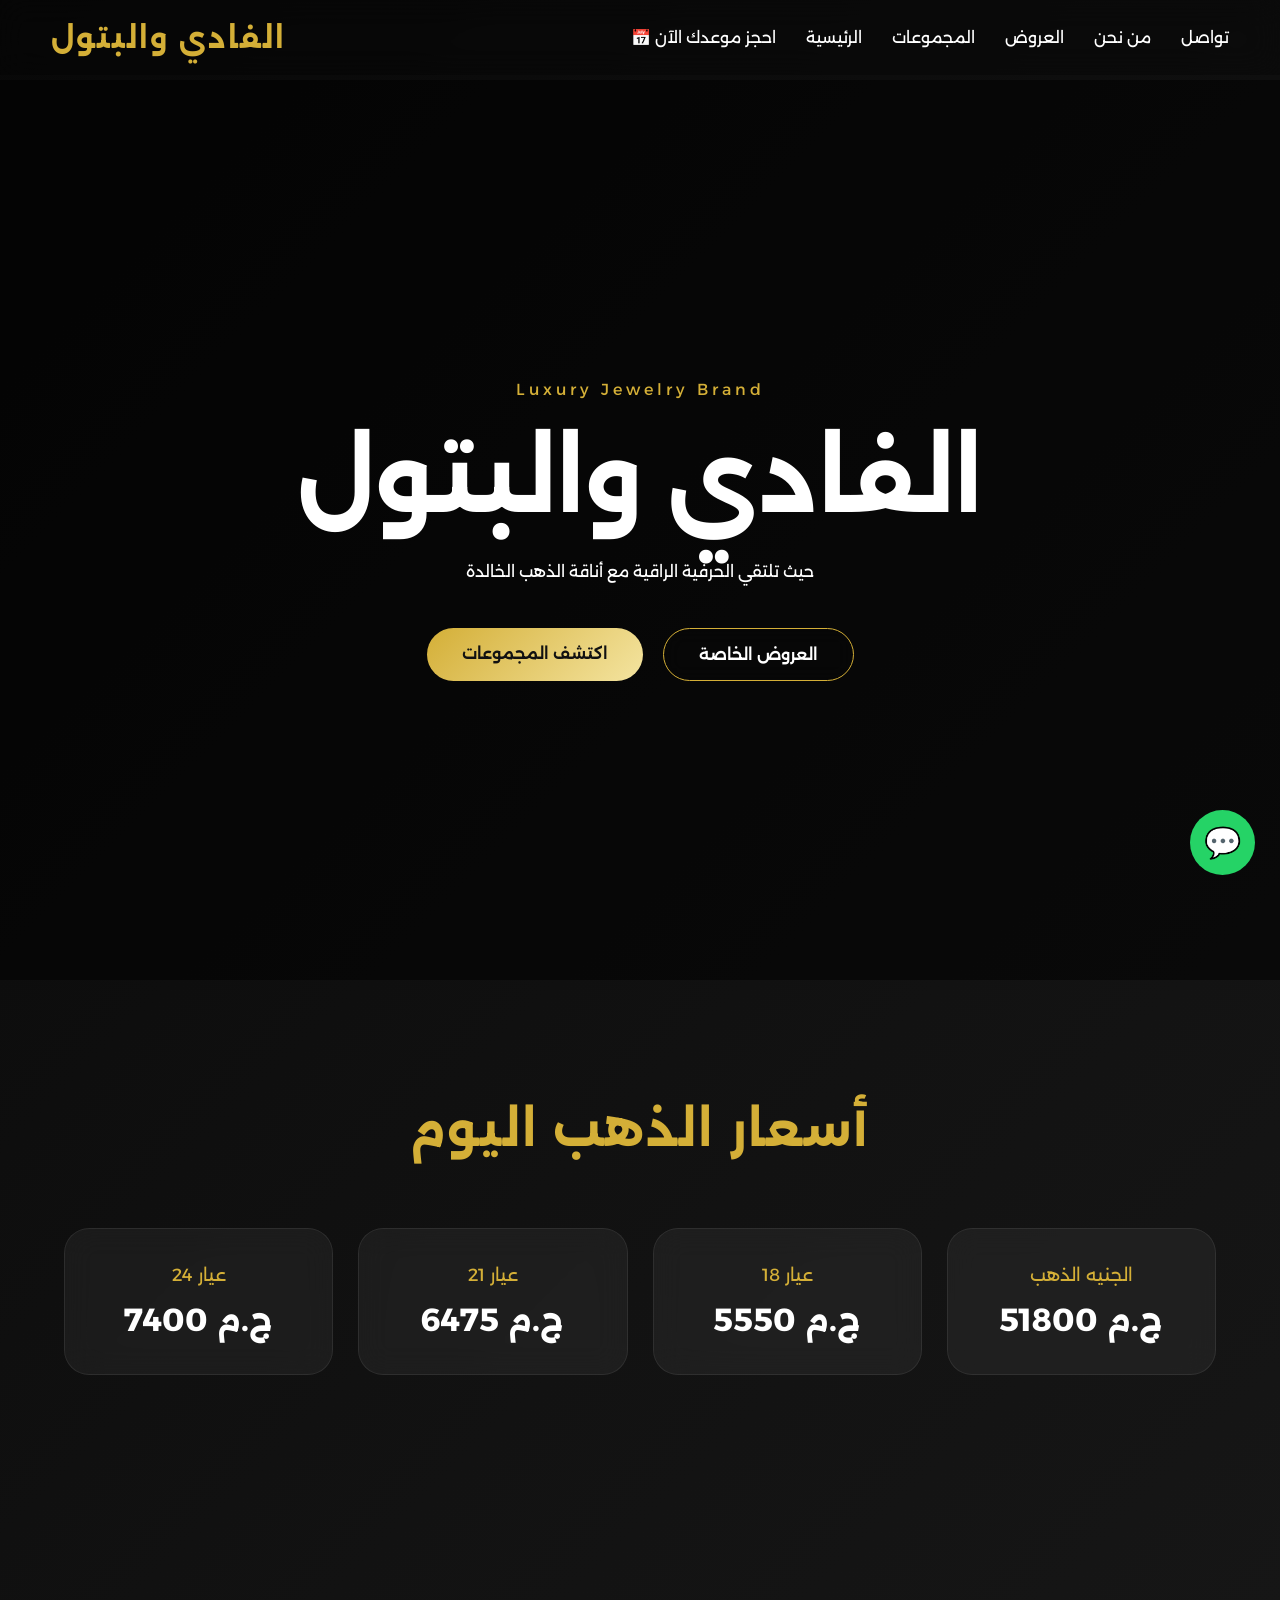
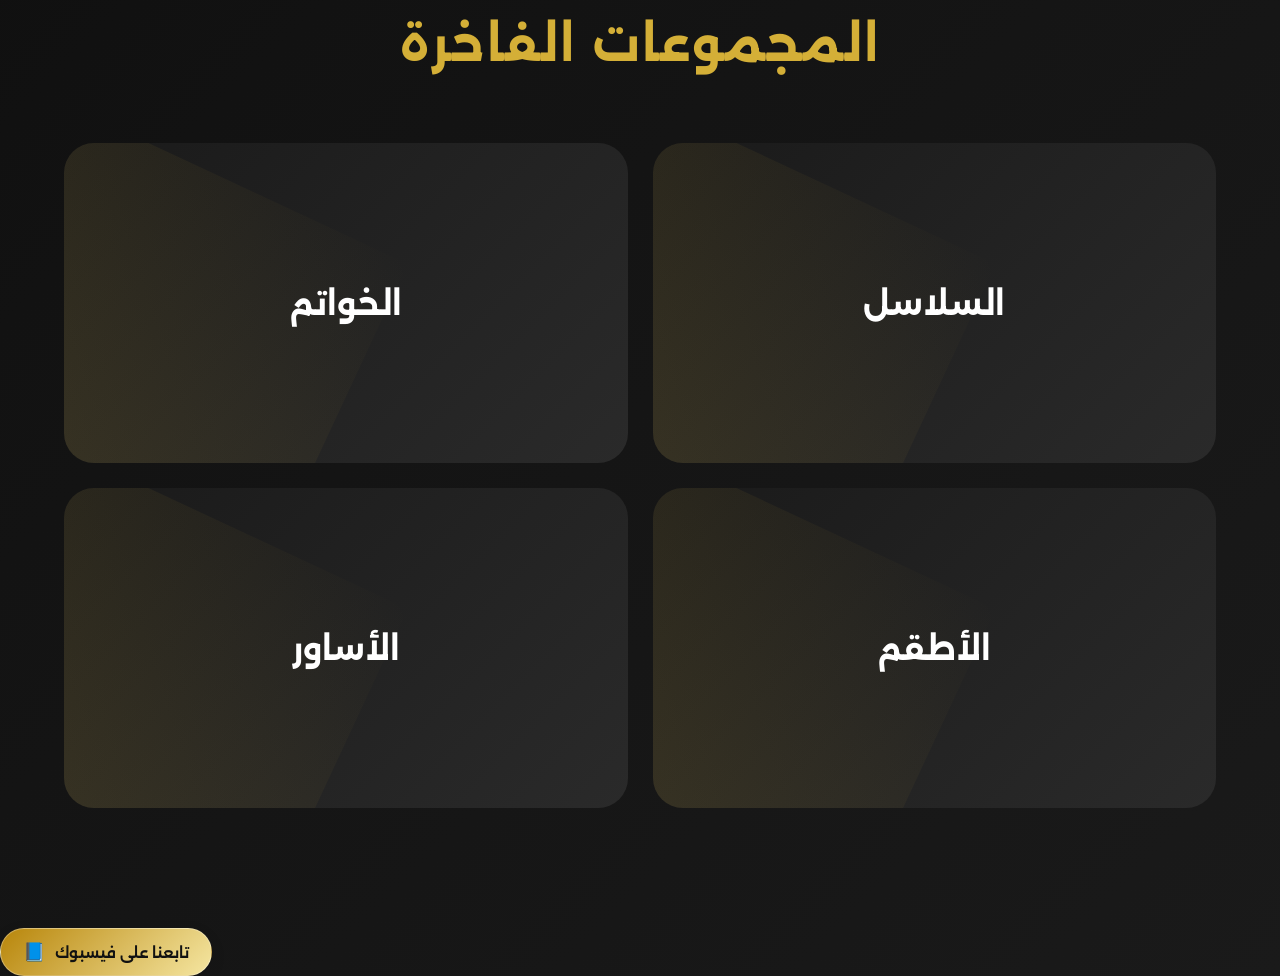
==== index.html @ 22a6d724 "Add files via upload" ====
<!DOCTYPE html>
<html>
    <head>
        <meta charset="UTF-8">
        <meta name="viewport" content="width=device-width, initial-scale=1.0">
        <link rel="stylesheet" href="css/style.css">
        <title>الفادى والبتول | مجوهرات ذهب</title>
    </head>
    <body>
        <header class="navbar">

    <div class="logo">
        الفادي والبتول
    </div>

    <nav>
        <a href="booking.html" class="book-btn">
          📅 احجز موعدك الآن
        </a>

        <a href="index.html">الرئيسية</a>

        <a href="products.html">المجموعات</a>

        <a href="offers.html">العروض</a>

        <a href="about.html">من نحن</a>

        <a href="contact.html">تواصل</a>
        

    </nav>

        </header>
        <section class="hero">

    <video autoplay muted loop playsinline>

        <source
        src="assets/videos/hero-video.mp4"
        type="video/mp4">

    </video>

    <div class="overlay"></div>

    <div class="hero-content">

        <span>Luxury Jewelry Brand</span>

        <h1>
            الفادي والبتول
        </h1>

        <p>

            حيث تلتقي الحرفية الراقية
            مع أناقة الذهب الخالدة

        </p>

        <div class="hero-buttons">

            <a href="products.html">
                اكتشف المجموعات
            </a>

            <a href="offers.html">
                العروض الخاصة
            </a>

        </div>

    </div>

        </section>

        <section class="gold-prices">

    <div class="container">

        <h2 class="section-title">
            أسعار الذهب اليوم
        </h2>

        <div class="price-grid">

            <div class="price-card">
                <span>عيار 24</span>
                <h3>7400 ج.م</h3>
            </div>

            <div class="price-card">
                <span>عيار 21</span>
                <h3>6475 ج.م</h3>
            </div>

            <div class="price-card">
                <span>عيار 18</span>
                <h3>5550 ج.م</h3>
            </div>

            <div class="price-card">
                <span>الجنيه الذهب</span>
                <h3>51800 ج.م</h3>
            </div>

        </div>

    </div>
  
     
        </section>

        <section class="collections">

    <div class="container">

        <h2 class="section-title">
            المجموعات الفاخرة
        </h2>

        <div class="collection-grid">

            <div class="collection-card">
                <h3>الخواتم</h3>
            </div>

            <div class="collection-card">
                <h3>السلاسل</h3>
            </div>

            <div class="collection-card">
                <h3>الأساور</h3>
            </div>

            <div class="collection-card">
                <h3>الأطقم</h3>
            </div>

        </div>

    </div>

        </section>
        <a href="https://web.facebook.com/groups/389142955463504"
        target="_blank"
        class="social-btn facebook-btn">

         <span class="icon">📘</span>
تابعنا على فيسبوك

</a>


        

        <a
href="https://wa.me/201224944936"
class="whatsapp-btn">

💬

        </a>
        
    </body>
</html>
---- css/style.css ----
/* =========================
   GOOGLE FONT
========================= */

@import url('https://fonts.googleapis.com/css2?family=Alexandria:wght@300;400;500;600;700&display=swap');

:root{

    --gold:#D4AF37;
    --gold-light:#F4E4A0;

    --dark:#080808;
    --dark-2:#121212;
    --dark-3:#1A1A1A;

    --white:#ffffff;

    --transition:.4s ease;
}

/* =========================
   RESET
========================= */

.social-btn{
    display:inline-flex;
    align-items:center;
    gap:10px;

    padding:12px 22px;
    border-radius:40px;

    text-decoration:none;
    font-weight:600;
    font-size:15px;

    transition:0.3s;

    box-shadow:0 5px 15px rgba(0,0,0,0.1);
}

/* زر فيسبوك */
.facebook-btn{
    background:linear-gradient(135deg,#b8860b,#f5e6a1);
    color:#111;
    border:1px solid rgba(255,255,255,0.3);
}


/* أيقونة */
.social-btn .icon{
    font-size:18px;
}

/* hover */
.social-btn:hover{
    transform:translateY(-3px);
    box-shadow:0 10px 25px rgba(212,175,55,0.4);
}
*{
    margin:0;
    padding:0;
    box-sizing:border-box;
}

html{
    scroll-behavior:smooth;
}

body{

    font-family:'Alexandria',sans-serif;
    margin: 0;
    padding: 0;
    padding-top: 80px;

    background:
    linear-gradient(
    135deg,
    var(--dark),
    var(--dark-2),
    var(--dark-3));

    color:white;

    overflow-x:hidden;

}
@media (max-width: 768px){
    .navbar{
        flex-wrap: wrap;
    }
}

/* =========================
   CONTAINER
========================= */

.container{
    width:90%;
    max-width:1400px;
    margin:auto;
}

/* =========================
   SECTION
========================= */

section{
    padding:120px 0;
}

/* =========================
   TITLE
========================= */

.section-title{

    font-size:3rem;
    text-align:center;

    color:var(--gold);

    margin-bottom:70px;

    letter-spacing:2px;
}

.navbar{
    position:fixed;
    top:0;
    left:0;

    width:100%;
    box-sizing:border-box;

    display:flex;
    justify-content:space-between;
    align-items:center;

    padding:20px 4%;

    z-index:1000;

    backdrop-filter:blur(15px);
    background:rgba(0,0,0,.25);
}


.logo{

    color:var(--gold);

    font-size:1.8rem;

    font-weight:700;

    letter-spacing:2px;
}

nav{

    display:flex;
    gap:30px;
}

nav a{

    color:white;

    text-decoration:none;

    transition:var(--transition);
}

nav a:hover{

    color:var(--gold);
}

.hero{

    height:100vh;

    position:relative;

    overflow:hidden;
}

.hero video{

    position:absolute;

    width:100%;
    height:100%;

    object-fit:cover;
}

.overlay{

    position:absolute;

    inset:0;

    background:
    rgba(0,0,0,.55);
}

.hero-content{

    position:relative;

    z-index:5;

    height:100%;

    display:flex;

    flex-direction:column;

    justify-content:center;

    align-items:center;

    text-align:center;
}

.hero-content span{

    color:var(--gold);

    letter-spacing:4px;

    margin-bottom:20px;
}

.hero-content h1{

    font-size:6rem;

    margin-bottom:20px;
}

.hero-content p{

    max-width:700px;

    line-height:2;
}

.hero-buttons{
    display:flex;
    gap:20px;
    margin-top:40px;
    flex-wrap:wrap;
    justify-content:center;
}

.hero-buttons a{
    text-decoration:none;
    padding:16px 35px;
    border-radius:50px;
    font-size:1rem;
    font-weight:600;
    transition:0.4s ease;
    position:relative;
    overflow:hidden;
}

/* الزر الأساسي */
.hero-buttons a:first-child{
    background:linear-gradient(
        135deg,
        #D4AF37,
        #F4E4A0
    );

    color:#111;
}

/* الزر الثانوي */
.hero-buttons a:last-child{
    border:1px solid #D4AF37;
    color:#fff;
    backdrop-filter:blur(10px);
}

/* Hover */
.hero-buttons a:hover{
    transform:translateY(-4px);
}

/* لمعان ذهبي */
.hero-buttons a::before{
    content:"";

    position:absolute;

    top:0;
    left:-120%;

    width:100%;
    height:100%;

    background:
    linear-gradient(
        90deg,
        transparent,
        rgba(255,255,255,.4),
        transparent
    );

    transition:.8s;
}

.hero-buttons a:hover::before{
    left:120%;
}

/* Hover خاص بالزر الأول */
.hero-buttons a:first-child:hover{
    box-shadow:
    0 0 20px rgba(212,175,55,.5),
    0 0 40px rgba(212,175,55,.3);
}

/* Hover خاص بالزر الثاني */
.hero-buttons a:last-child:hover{
    background:#D4AF37;
    color:#111;
}

.gold-prices{
    padding:120px 0;
}

.price-grid{
    display:grid;
    grid-template-columns:repeat(auto-fit,minmax(250px,1fr));
    gap:25px;
}

.price-card{

    padding:35px;

    border-radius:25px;

    backdrop-filter:blur(15px);

    background:
    rgba(255,255,255,.05);

    border:
    1px solid rgba(255,255,255,.08);

    text-align:center;

    transition:.4s;
}

.price-card:hover{

    transform:translateY(-10px);

    border-color:#D4AF37;
}

.price-card span{

    color:#D4AF37;

    font-size:1.1rem;
}

.price-card h3{

    margin-top:15px;

    font-size:2rem;
}

.collection-grid{

    display:grid;

    grid-template-columns:
    repeat(2,1fr);

    gap:25px;
}

.collection-card{

    height:320px;

    border-radius:30px;

    display:flex;

    justify-content:center;

    align-items:center;

    position:relative;

    overflow:hidden;

    cursor:pointer;

    background:
    linear-gradient(
    135deg,
    #1a1a1a,
    #2a2a2a);
}

.collection-card h3{

    font-size:2rem;

    color:#fff;

    z-index:2;
}

.collection-card::before{

    content:"";

    position:absolute;

    width:150%;

    height:150%;

    background:
    linear-gradient(
    45deg,
    transparent,
    rgba(212,175,55,.15),
    transparent);

    transform:rotate(25deg);

    left:-100%;

    transition:1s;
}

.collection-card:hover::before{

    left:100%;
}

.products-grid{

    display:grid;

    grid-template-columns:
    repeat(auto-fit,minmax(300px,1fr));

    gap:30px;
}

.product-card{

    overflow:hidden;

    border-radius:25px;

    background:#121212;

    transition:.4s;
}

.product-card img{

    width:100%;

    height:350px;

    object-fit:cover;
}

.product-card:hover{

    transform:translateY(-10px);
}

.product-info{

    padding:25px;
}

.product-info h3{

    color:#D4AF37;
}

.product-info a{

    display:inline-block;

    margin-top:15px;

    text-decoration:none;

    color:#fff;
}

.whatsapp-btn{

    position:fixed;

    right:25px;

    bottom:25px;

    width:65px;

    height:65px;

    border-radius:50%;

    display:flex;

    justify-content:center;

    align-items:center;

    background:#25D366;

    font-size:30px;

    text-decoration:none;

    z-index:9999;
}

.products-hero{

    padding-top:180px;
    padding-bottom:80px;

    text-align:center;
}

.products-hero h1{

    font-size:4rem;

    color:#D4AF37;

    margin-bottom:20px;
}

.products-hero p{

    color:#ddd;

    font-size:1.1rem;
}

.products-toolbar{

    width:90%;
    max-width:1200px;

    margin:auto;

    display:flex;

    gap:20px;

    justify-content:center;

    flex-wrap:wrap;

    margin-bottom:80px;
}

.products-toolbar input,
.products-toolbar select{

    padding:15px 20px;

    border:none;

    border-radius:50px;

    background:#181818;

    color:white;

    min-width:250px;
}

.magazine-layout{

    width:100%;
    
    max-width:1400px;

    margin:auto;

    display:grid;

    grid-template-columns:
    repeat(12,1fr);

    gap:25px;
}

.luxury-card{
    width: 100%;

    position:relative;

    overflow:hidden;

    border-radius:30px;

    cursor:pointer;

    margin: 20px;
}

.large{
    grid-column:span 8;
    height:600px;
}

.medium{
    grid-column:span 4;
    height:600px;
}

.small{
    grid-column:span 6;
    height:450px;
}

.luxury-card img{

    width:100%;
    height:100%;

    object-fit:cover;

    transition:.8s;
}

.luxury-card:hover img{

    transform:scale(1.08);
}

.card-overlay{
    
    position:absolute;

    inset:0;

    background:
    linear-gradient(
    to top,
    rgba(0,0,0,.85),
    transparent);

    display:flex;

    flex-direction:column;

    justify-content:flex-end;

    padding:40px;
}

.card-overlay h3{

    color:#D4AF37;

    font-size:2rem;
}

.card-overlay p{

    margin:10px 0;
}

.product-page{
    padding:140px 5%;
}

.product-container{
    display:grid;
    grid-template-columns:1fr 1fr;
    gap:60px;
    align-items:center;
}
.product-gallery img{
    width:100%;
    border-radius:25px;
}

.thumbs{
    display:flex;
    gap:15px;
    margin-top:20px;
}

.thumbs img{
    width:80px;
    height:80px;
    object-fit:cover;
    border-radius:15px;
    cursor:pointer;
    opacity:0.7;
    transition:.3s;
}

.thumbs img:hover{
    opacity:1;
    transform:scale(1.1);
}

.product-info h1{
    font-size:2.8rem;
    color:#D4AF37;
}

.price{
    font-size:2rem;
    margin:20px 0;
    color:white;
}

.desc{
    line-height:1.8;
    color:#ccc;
}

.specs{
    list-style:none;
    margin:20px 0;
}

.specs li{
    padding:10px 0;
    border-bottom:1px solid rgba(255,255,255,0.1);
}
.whatsapp-buy{
    display:inline-block;
    margin-top:25px;
    padding:15px 35px;
    background:#25D366;
    color:white;
    text-decoration:none;
    border-radius:50px;
    font-weight:bold;
    transition:.4s;
}

.whatsapp-buy:hover{
    transform:translateY(-5px);
    box-shadow:0 10px 25px rgba(37,211,102,0.3);
}

.related{
    padding:100px 5%;
}

.related h2{
    text-align:center;
    color:#D4AF37;
    margin-bottom:50px;
}

.related-grid{
    display:grid;
    grid-template-columns:repeat(auto-fit,minmax(250px,1fr));
    gap:30px;
}

.related-card{
    background:#121212;
    padding:20px;
    border-radius:20px;
    text-align:center;
    transition:.4s;
}

.related-card:hover{
    transform:translateY(-10px);
}

.related-card img{
    width:100%;
    border-radius:15px;
    margin-bottom:15px;
}
.offer-hero{
    text-align:center;
    padding:160px 5% 80px;
}

.offer-hero h1{
    font-size:3.5rem;
    color:#D4AF37;
}

.timer{
    display:flex;
    justify-content:center;
    gap:20px;
    margin-top:30px;
    flex-wrap:wrap;
}

.timer div{
    background:rgba(255,255,255,0.05);
    padding:20px;
    border-radius:20px;
    min-width:100px;
    border:1px solid rgba(212,175,55,0.2);
}

.offers-grid{
    display:grid;
    grid-template-columns:repeat(auto-fit,minmax(280px,1fr));
    gap:30px;
    padding:60px 5%;
}

.offer-card{
    background:#121212;
    border-radius:25px;
    overflow:hidden;
    text-align:center;
    transition:.4s;
}

.offer-card:hover{
    transform:translateY(-10px);
}

.offer-card img{
    width:100%;
    height:300px;
    object-fit:cover;
}

.old{
    text-decoration:line-through;
    color:#999;
}

.new{
    color:#D4AF37;
    font-size:1.3rem;
}
.wishlist{
    padding:150px 5%;
    text-align:center;
}

.wishlist-grid{
    display:grid;
    grid-template-columns:repeat(auto-fit,minmax(250px,1fr));
    gap:30px;
    margin-top:50px;
}

.wish-card{
    background:#121212;
    padding:20px;
    border-radius:20px;
}
.wishlist-btn{
    position:absolute;
    top:15px;
    right:15px;

    width:45px;
    height:45px;

    border:none;
    border-radius:50%;

    background:rgba(0,0,0,0.5);
    color:white;

    font-size:20px;

    cursor:pointer;

    transition:0.3s;
}

.wishlist-btn:hover{
    background:#D4AF37;
    color:black;
    transform:scale(1.1);
}
.about-hero{
    padding:160px 5% 80px;
    text-align:center;
}

.about-hero h1{
    font-size:4rem;
    color:#D4AF37;
}

.timeline{
    width:80%;
    margin:auto;
    padding:60px 0;
}

.timeline-item{
    background:#121212;
    padding:30px;
    margin-bottom:20px;
    border-left:4px solid #D4AF37;
    transition:.3s;
}

.timeline-item:hover{
    transform:translateX(10px);
}

.contact{
    padding:150px 5%;
    text-align:center;
}



.contact-form button{
    padding:15px;
    background:#D4AF37;
    border:none;
    cursor:pointer;
}

.whatsapp{
    display:inline-block;
    margin-top:30px;
    padding:15px 30px;
    background:#25D366;
    color:white;
    text-decoration:none;
    border-radius:30px;
}
.compare{
    padding:150px 5%;
    text-align:center;
}

.compare-grid{
    display:flex;
    justify-content:center;
    align-items:center;
    gap:30px;
    flex-wrap:wrap;
}

.compare-card{
    background:#121212;
    padding:40px;
    border-radius:20px;
    width:250px;
}

.vs{
    font-size:2rem;
    color:#D4AF37;
}
/* نظام عرض المنتجات */
.magazine-layout{
    display: grid;
    grid-template-columns: repeat(auto-fit, minmax(220px, 1fr));
    gap: 20px;
    padding: 20px;
}

/* شكل الكارت */
.luxury-card{
    position: relative;
    border-radius: 18px;
    overflow: hidden;
    background: #111;
    aspect-ratio: 1 / 1; /* أهم سطر */
    box-shadow: 0 8px 20px rgba(0,0,0,0.15);
    transition: 0.3s;
}

/* الصورة نفسها */
.luxury-card img{
    width: 100%;
    height: 100%;
    object-fit: cover; /* أهم حاجة */
    transition: 0.4s;
}

/* hover */
.luxury-card:hover img{
    transform: scale(1.08);
}

/* النص فوق الصورة */
.card-overlay{
    position: absolute;
    bottom: 0;
    width: 100%;
    padding: 10px;
    background: linear-gradient(to top, rgba(0,0,0,0.8), transparent);
    color: #fff;
}
@media (max-width:768px){

    .navbar{
        flex-direction:column;
        padding:15px;
    }

    nav{
        flex-wrap:wrap;
        justify-content:center;
        gap:12px;
        margin-top:10px;
    }

    nav a{
        font-size:14px;
    }

}
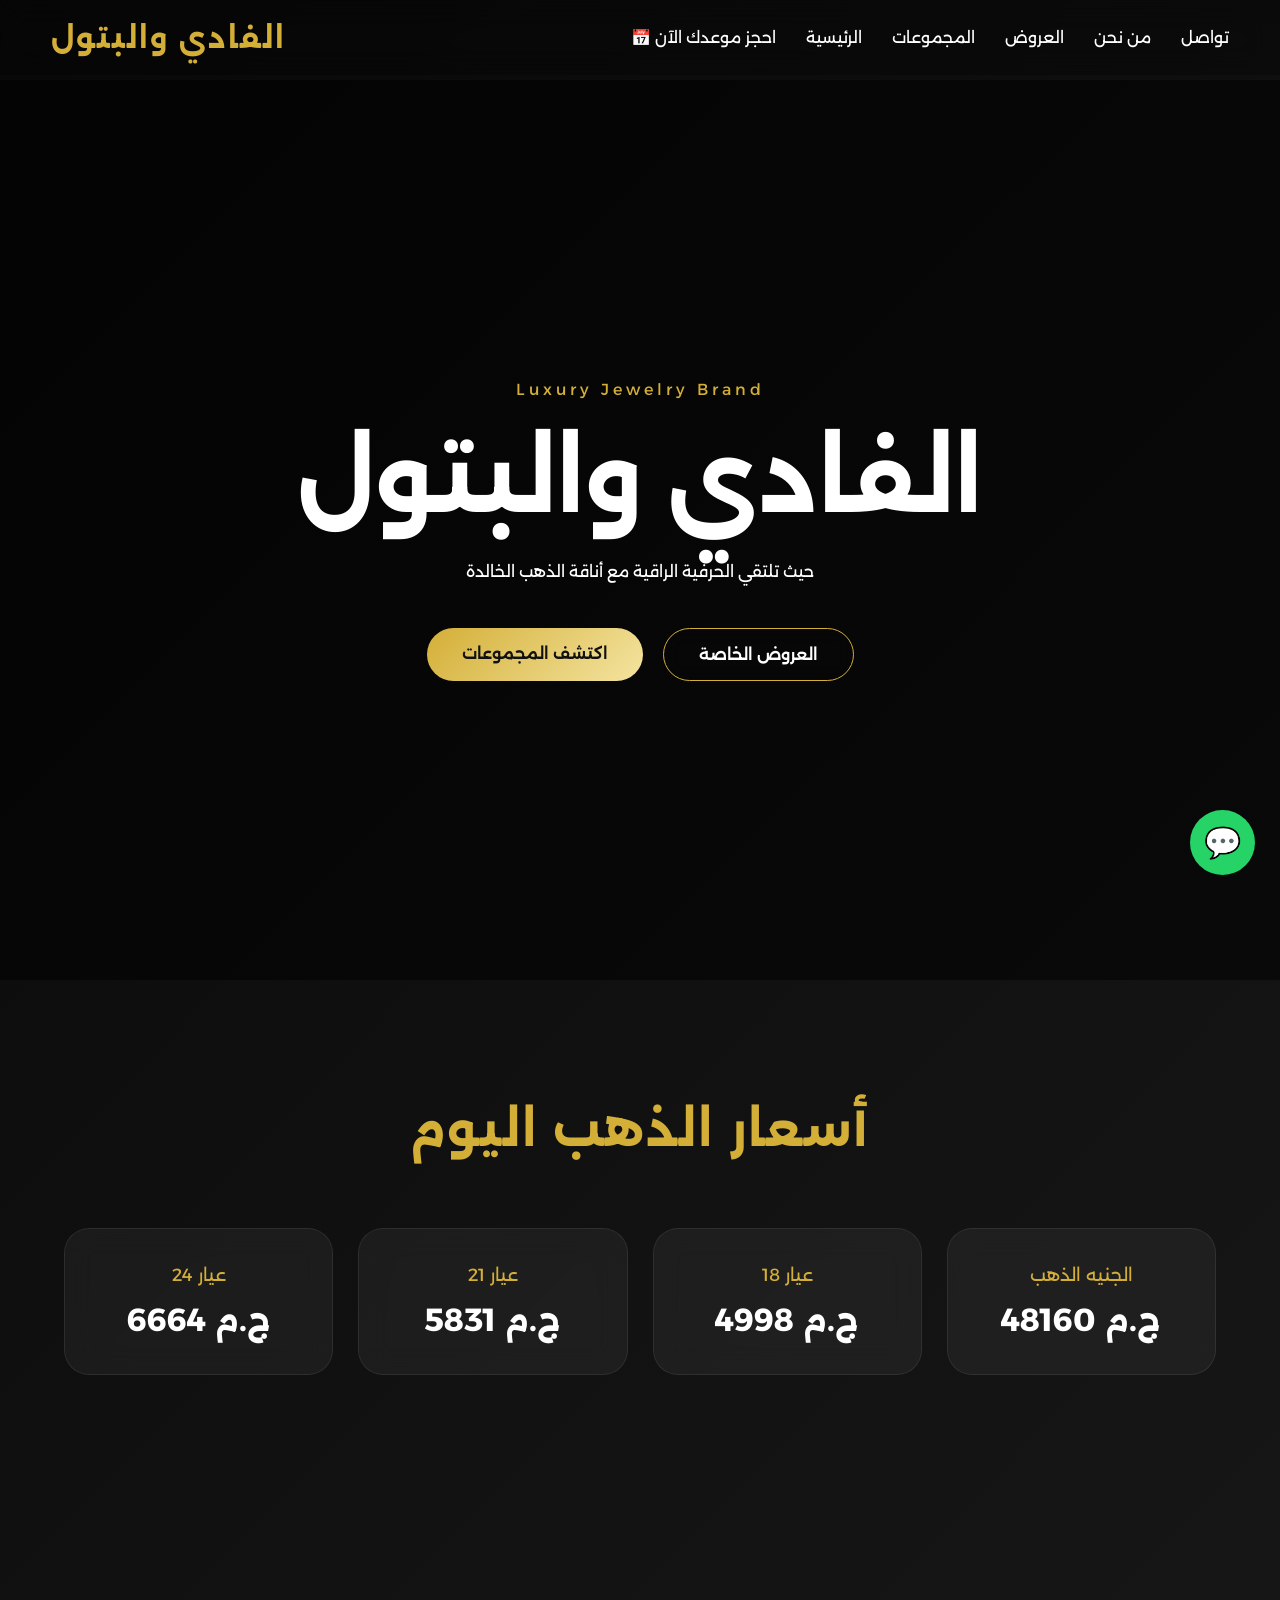
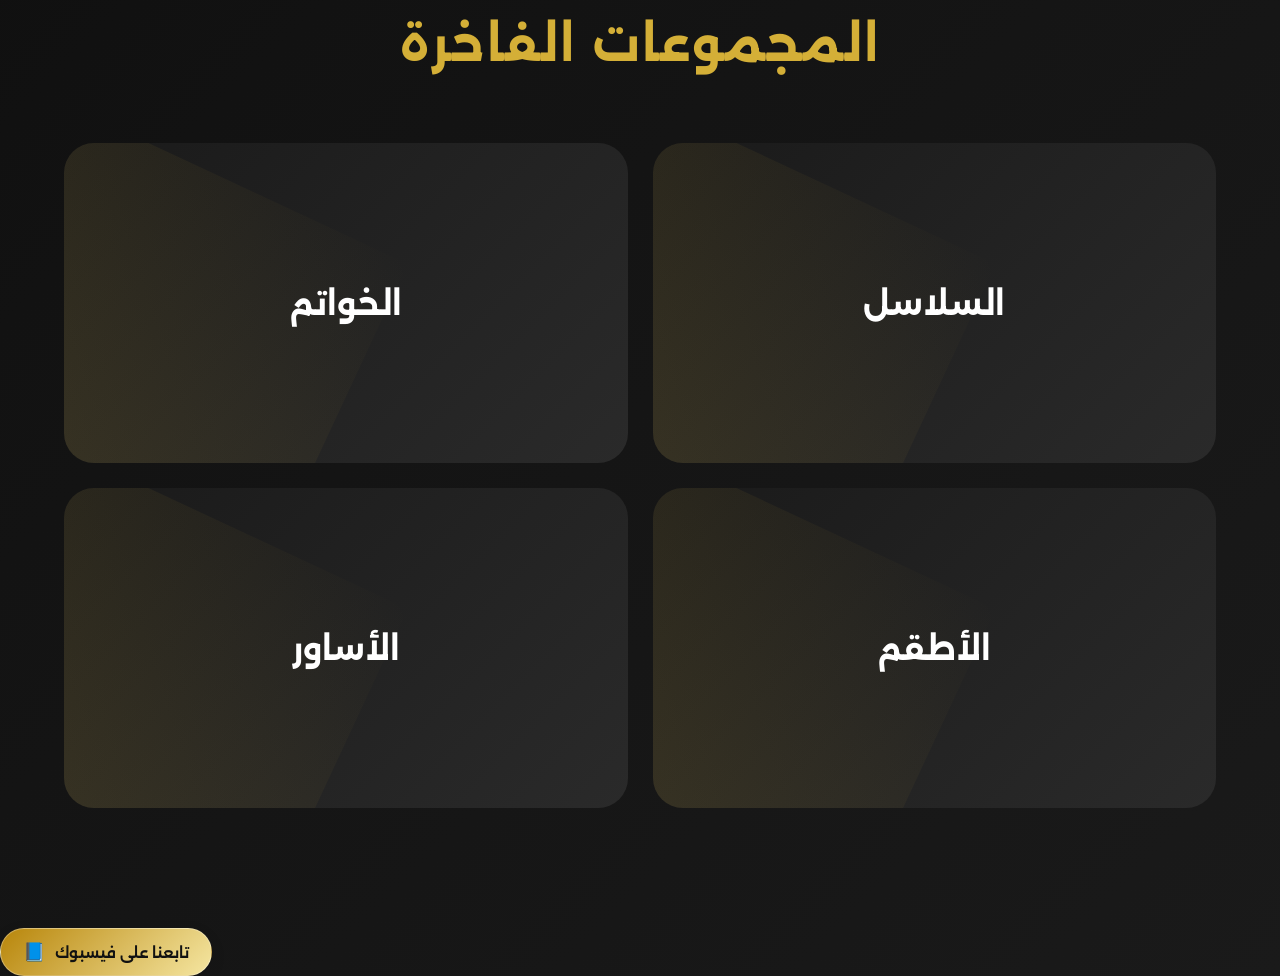
==== commit 1556b736: "Update index.html" ====
--- a/index.html
+++ b/index.html
@@ -87,22 +87,22 @@
 
             <div class="price-card">
                 <span>عيار 24</span>
-                <h3>7400 ج.م</h3>
+                <h3>6664 ج.م</h3>
             </div>
 
             <div class="price-card">
                 <span>عيار 21</span>
-                <h3>6475 ج.م</h3>
+                <h3>5831 ج.م</h3>
             </div>
 
             <div class="price-card">
                 <span>عيار 18</span>
-                <h3>5550 ج.م</h3>
+                <h3>4998 ج.م</h3>
             </div>
 
             <div class="price-card">
                 <span>الجنيه الذهب</span>
-                <h3>51800 ج.م</h3>
+                <h3>48160 ج.م</h3>
             </div>
 
         </div>
@@ -164,4 +164,4 @@
         </a>
         
     </body>
-</html>+</html>
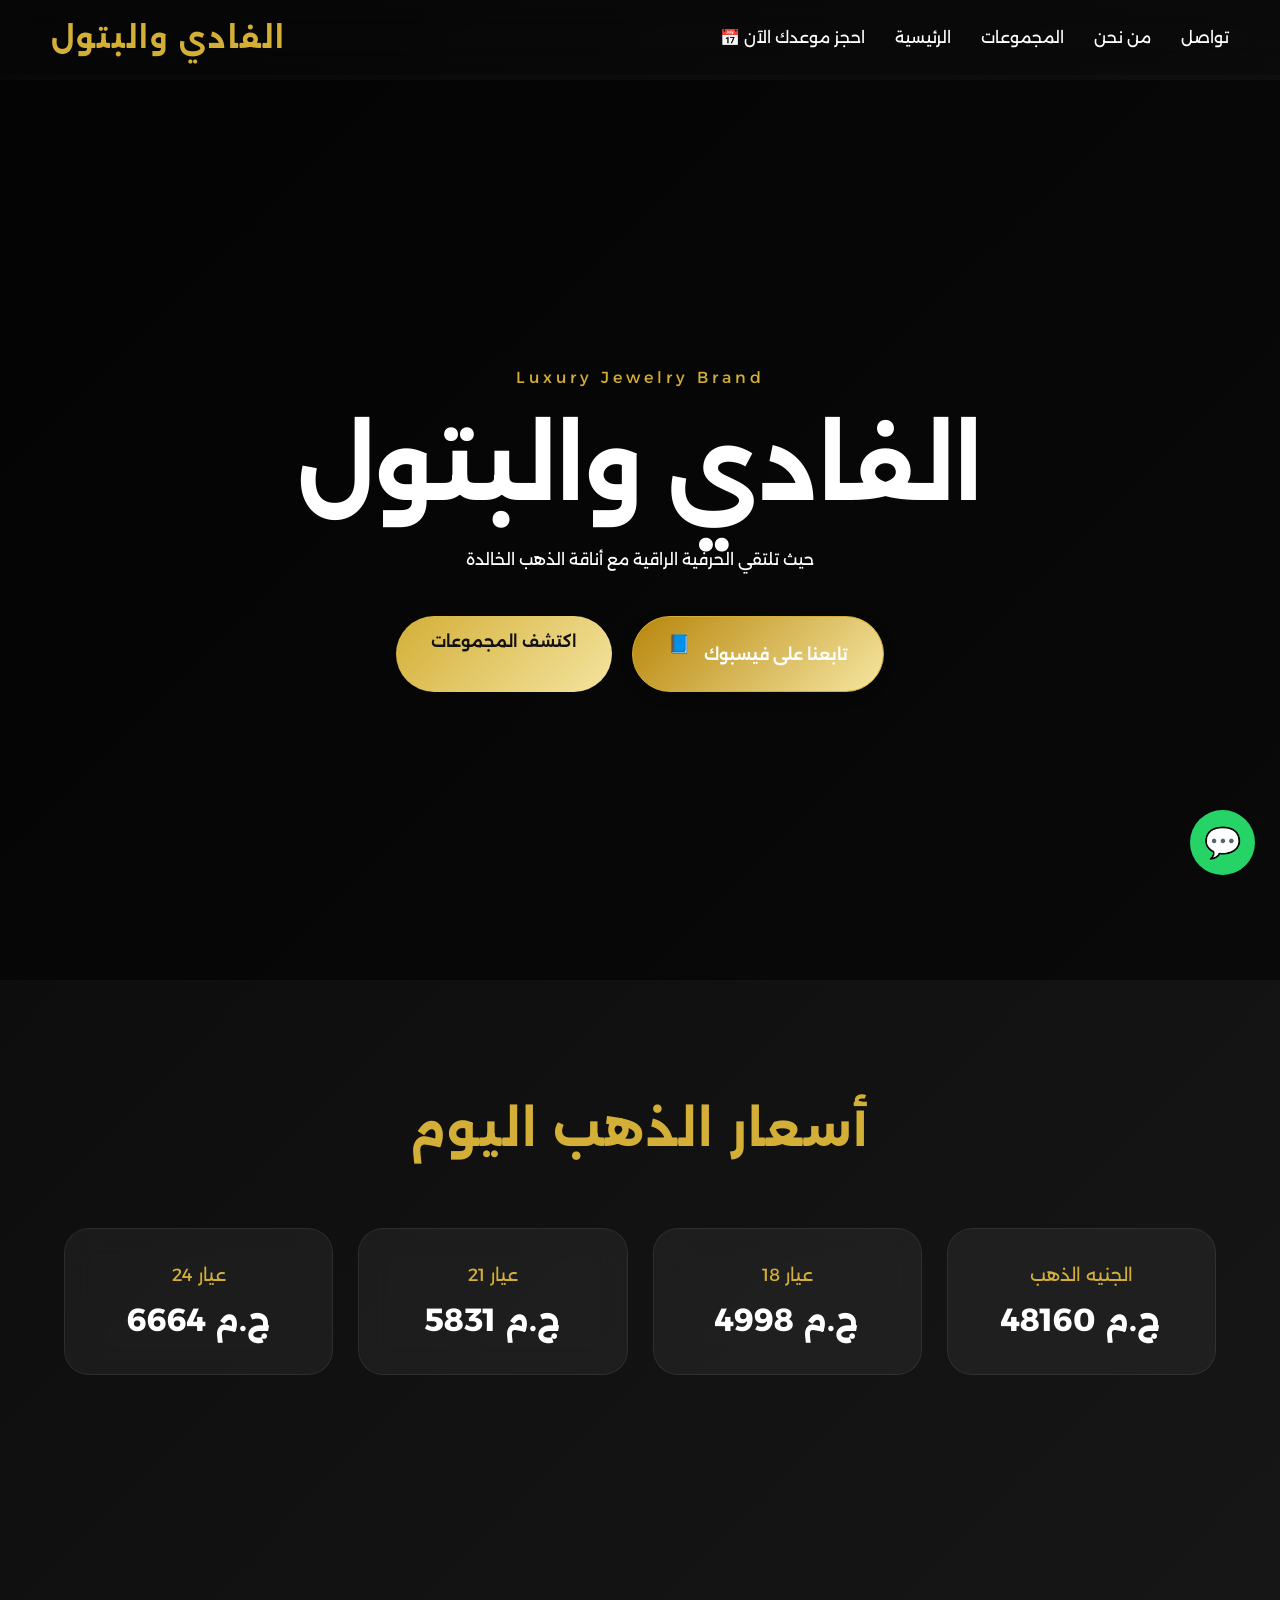
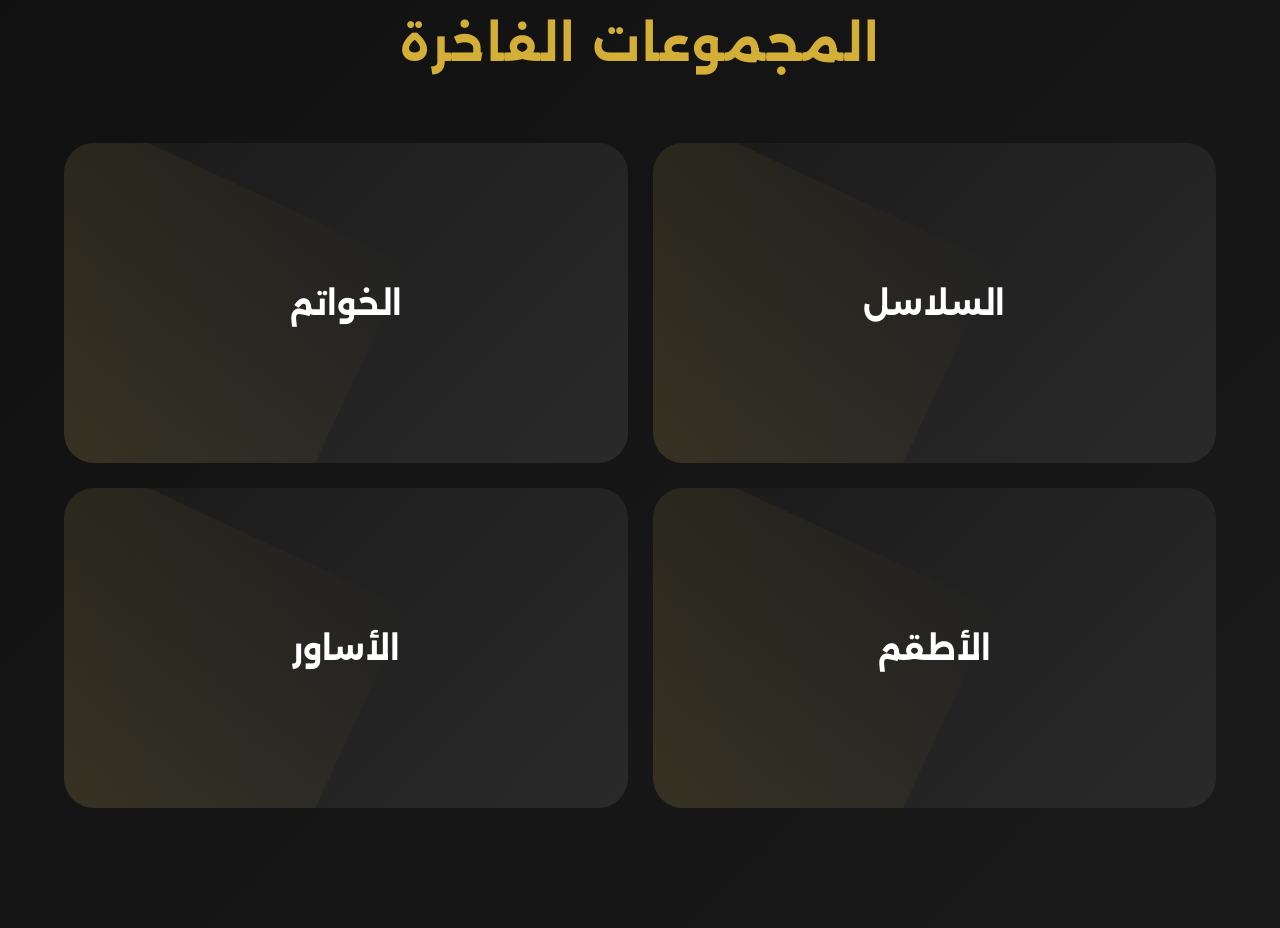
==== commit 7c6453b2: "Update index.html" ====
--- a/index.html
+++ b/index.html
@@ -22,8 +22,7 @@
 
         <a href="products.html">المجموعات</a>
 
-        <a href="offers.html">العروض</a>
-
+        
         <a href="about.html">من نحن</a>
 
         <a href="contact.html">تواصل</a>
@@ -64,11 +63,17 @@
             <a href="products.html">
                 اكتشف المجموعات
             </a>
+            <a href="https://web.facebook.com/groups/389142955463504"
+        target="_blank"
+        class="social-btn facebook-btn">
 
-            <a href="offers.html">
-                العروض الخاصة
-            </a>
+         <span class="icon">📘</span>
+تابعنا على فيسبوك    
+ 
+</a>
 
+
+            
         </div>
 
     </div>
@@ -143,15 +148,7 @@
     </div>
 
         </section>
-        <a href="https://web.facebook.com/groups/389142955463504"
-        target="_blank"
-        class="social-btn facebook-btn">
-
-         <span class="icon">📘</span>
-تابعنا على فيسبوك
-
-</a>
-
+        
 
         
 
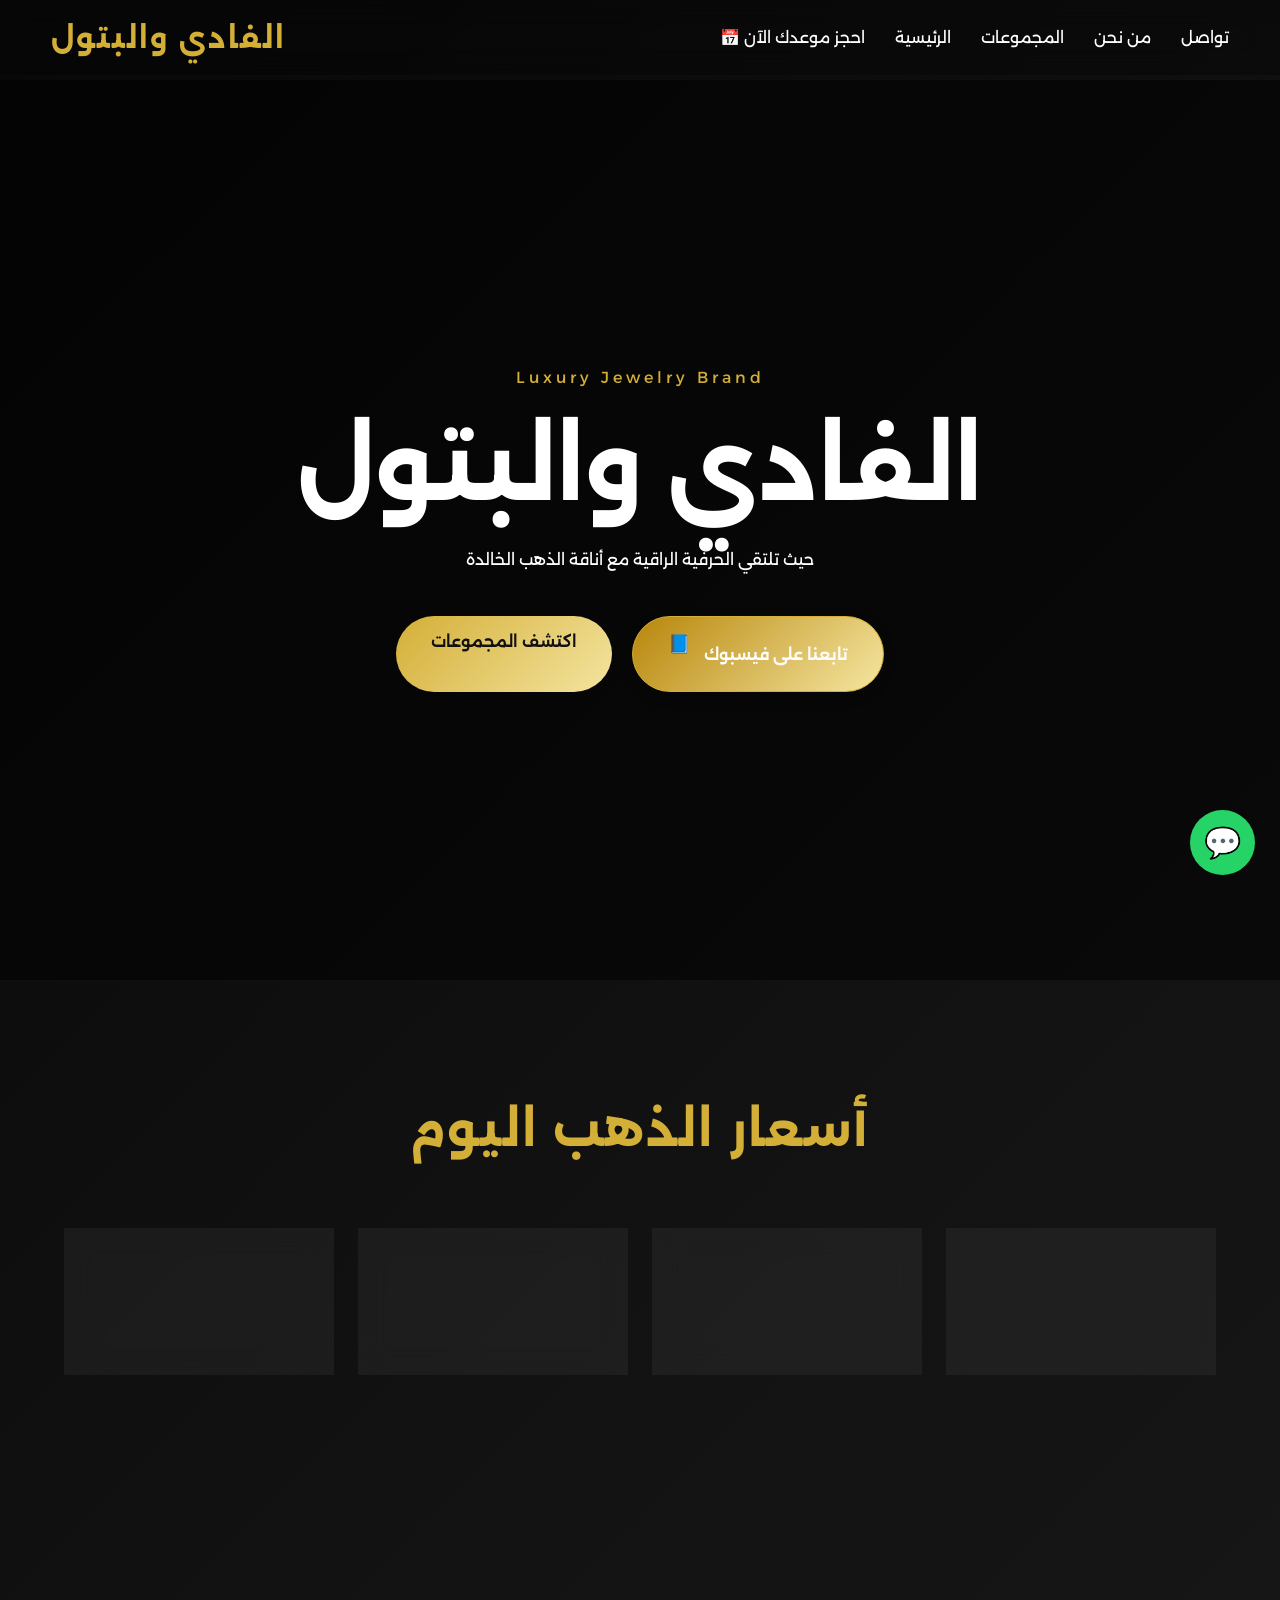
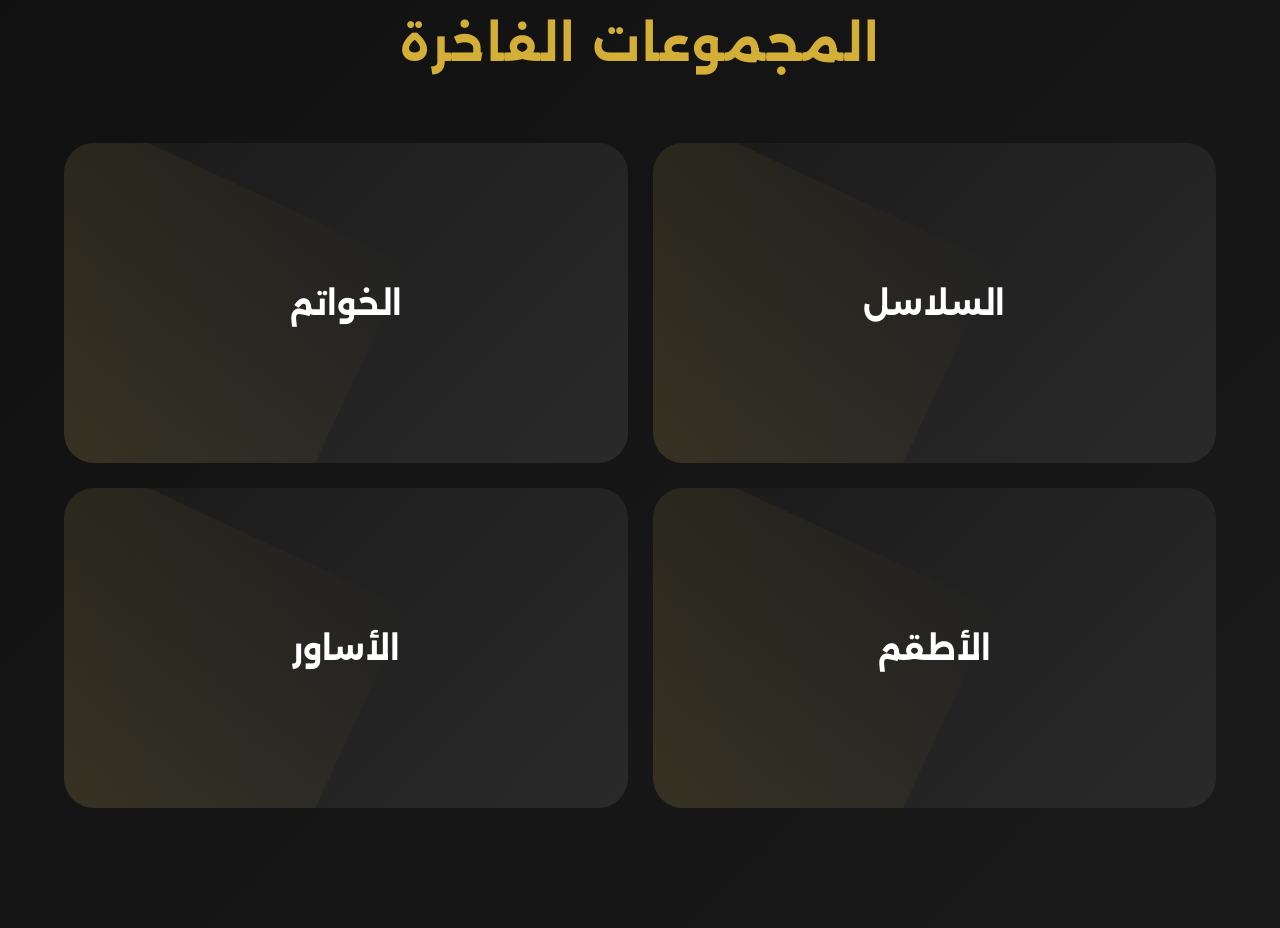
==== commit 4bea84a5: "Update index.html" ====
--- a/index.html
+++ b/index.html
@@ -92,22 +92,22 @@
 
             <div class="price-card">
                 <span>عيار 24</span>
-                <h3>6664 ج.م</h3>
+                <h3>6766  ج.م</h3>
             </div>
 
             <div class="price-card">
                 <span>عيار 21</span>
-                <h3>5831 ج.م</h3>
+                <h3>5920  ج.م</h3>
             </div>
 
             <div class="price-card">
                 <span>عيار 18</span>
-                <h3>4998 ج.م</h3>
+                <h3>5074  ج.م</h3>
             </div>
 
             <div class="price-card">
                 <span>الجنيه الذهب</span>
-                <h3>48160 ج.م</h3>
+                <h3>47600 ج.م</h3>
             </div>
 
         </div>
